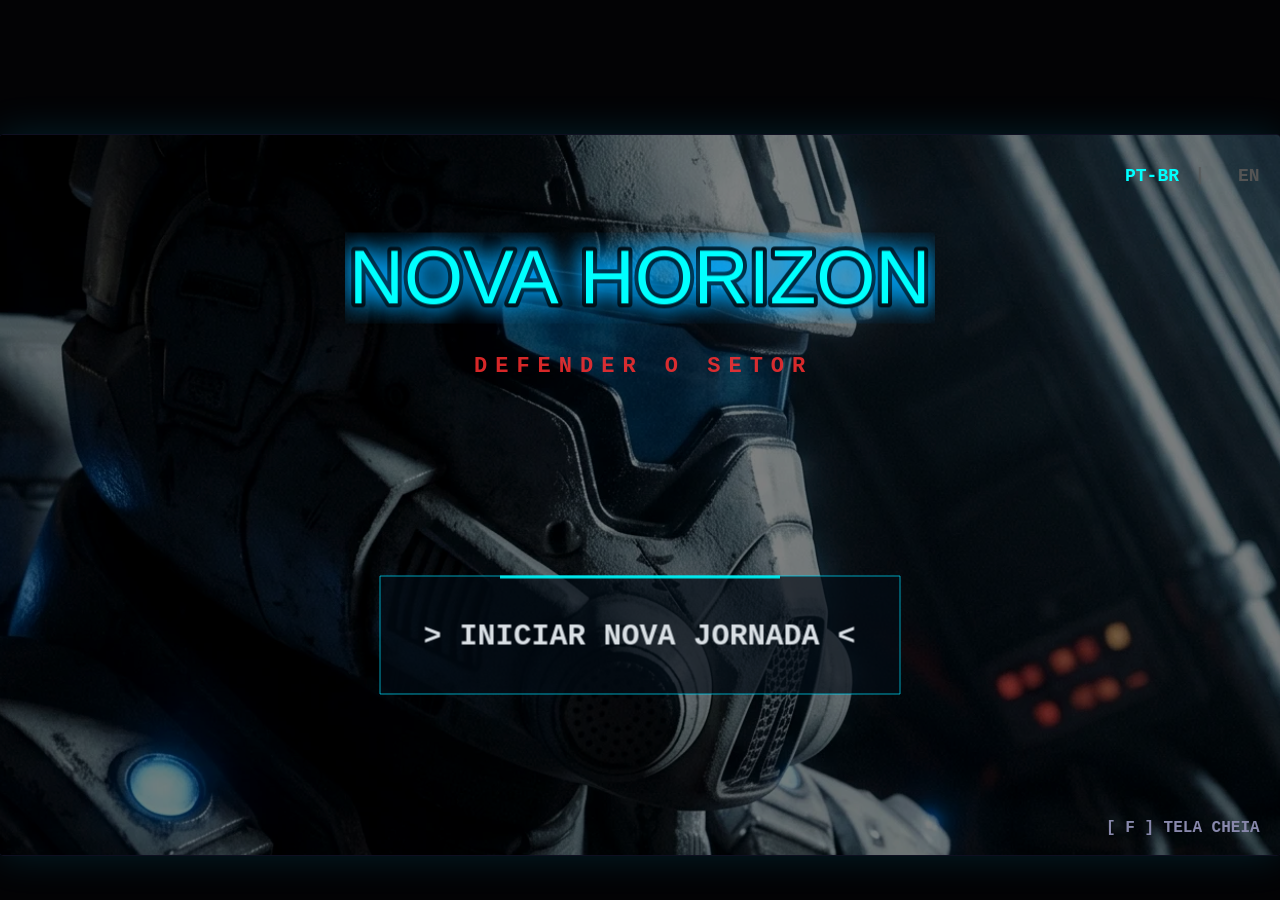
==== games/nova-horizon/index.html @ ccfad2d4 "Add Daniel Brittus Studio site" ====
<!DOCTYPE html>
<html lang="pt-BR">
<head>
    <meta charset="UTF-8">
    <meta name="viewport" content="width=device-width, initial-scale=1.0">
    <title>Nova Horizon</title>
    <meta name="theme-color" content="#02060d">
    <link rel="icon" href="data:image/svg+xml,%3Csvg xmlns='http://www.w3.org/2000/svg' viewBox='0 0 64 64'%3E%3Crect width='64' height='64' rx='12' fill='%2302060d'/%3E%3Cpath d='M32 8 54 56 32 45 10 56Z' fill='%2300e5ff'/%3E%3Cpath d='M32 17 43 43 32 37 21 43Z' fill='%23ffffff'/%3E%3C/svg%3E">
    <script src="phaser.min.js"></script>
    <style>
        /* Estilo para centralizar o jogo na tela e dar um "glow" de ficção científica */
        body {
            margin: 0;
            padding: 0;
            background-color: #030305; /* Fundo escuro do espaço */
            display: flex;
            justify-content: center;
            align-items: center;
            height: 100vh;
            overflow: hidden;
        }
        canvas {
            box-shadow: 0 0 40px rgba(0, 200, 255, 0.15); /* Brilho neon sutil nas bordas */
            border: 1px solid #111122;
            border-radius: 4px;
            image-rendering: auto;
            filter: saturate(1.03) contrast(1.02);
        }
    </style>
</head>
<body>
    <script src="src/cenas/MenuInicial.js"></script>
    <script src="CenaLoja.js"></script>
    <script src="src/cenas/CenaFase.js"></script>
    <script src="src/cenas/CenaPausa.js"></script>
    <script src="src/cenas/CenaCarregamento.js"></script>
    <script src="CenaCutsceneFuga.js"></script>
    <script src="src/main.js"></script>
    
</body>
</html>
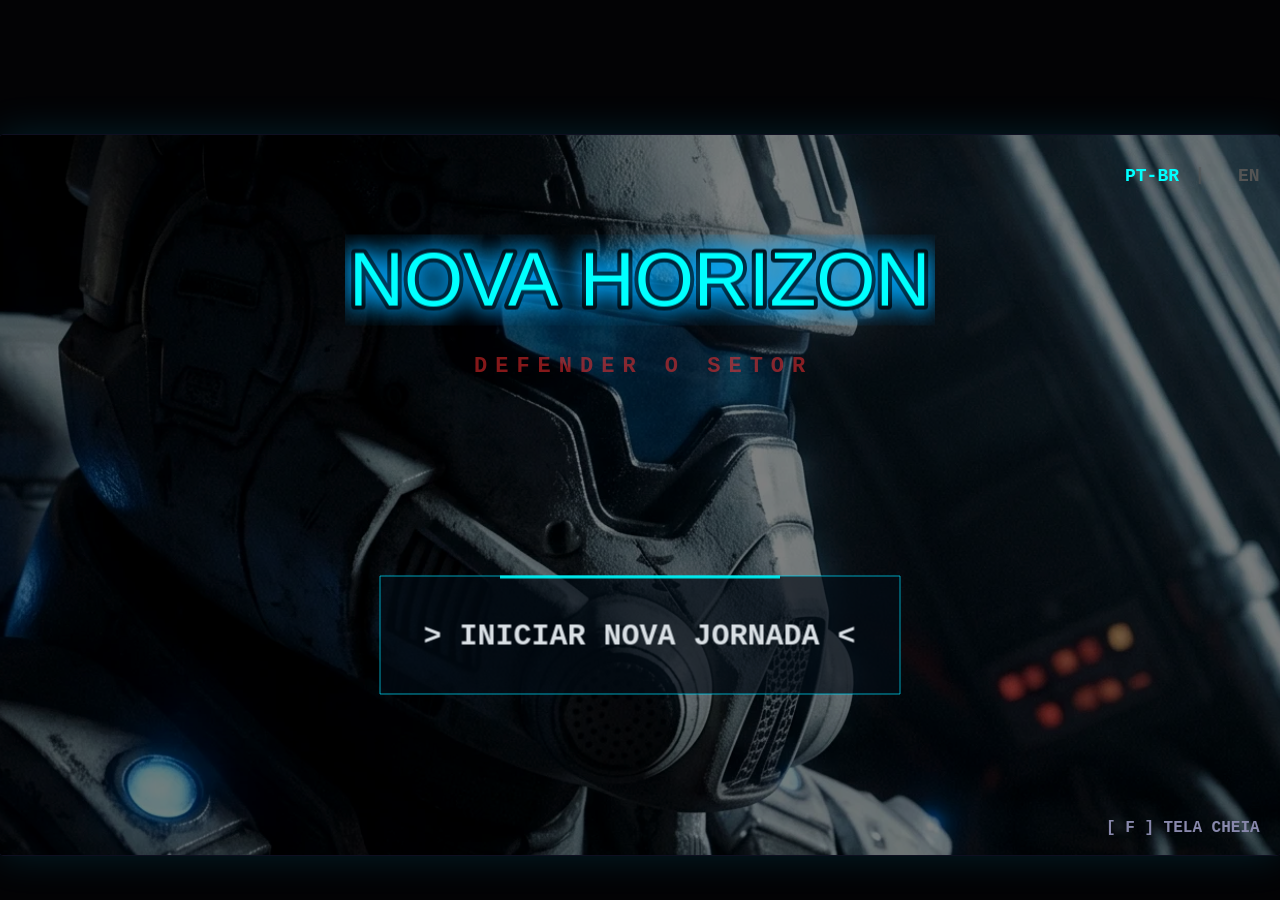
==== commit 20d47d09: "Refine portfolio landing and Nova Horizon mobile flow" ====
--- a/games/nova-horizon/index.html
+++ b/games/nova-horizon/index.html
@@ -26,9 +26,94 @@
             image-rendering: auto;
             filter: saturate(1.03) contrast(1.02);
         }
+        .mobile-landscape-gate {
+            position: fixed;
+            inset: 0;
+            z-index: 20;
+            display: none;
+            place-items: center;
+            padding: 24px;
+            background:
+                radial-gradient(circle at 50% 20%, rgba(0, 229, 255, 0.24), transparent 32rem),
+                linear-gradient(180deg, rgba(2, 6, 13, 0.92), rgba(1, 3, 8, 0.98));
+            color: #e8fbff;
+            text-align: center;
+        }
+        .mobile-landscape-gate.is-visible {
+            display: grid;
+        }
+        .mobile-landscape-gate.is-hidden {
+            display: none;
+        }
+        .mobile-landscape-card {
+            width: min(440px, 100%);
+            padding: 24px;
+            border: 1px solid rgba(0, 229, 255, 0.38);
+            border-radius: 8px;
+            background: rgba(3, 10, 22, 0.82);
+            box-shadow: 0 24px 80px rgba(0, 0, 0, 0.45), inset 0 1px 0 rgba(255, 255, 255, 0.12);
+        }
+        .mobile-landscape-card h1 {
+            margin: 0 0 10px;
+            color: #00e5ff;
+            font: 700 34px/1 Impact, sans-serif;
+            letter-spacing: 0;
+        }
+        .mobile-landscape-card p {
+            margin: 0 0 18px;
+            color: #b8d6df;
+            font: 600 15px/1.5 "Courier New", monospace;
+        }
+        .mobile-landscape-card button {
+            width: 100%;
+            min-height: 54px;
+            border: 0;
+            border-radius: 8px;
+            background: linear-gradient(135deg, #00e5ff, #ffffff);
+            color: #02060d;
+            font: 900 16px/1 "Courier New", monospace;
+        }
     </style>
 </head>
 <body>
+    <div id="mobile-landscape-gate" class="mobile-landscape-gate" aria-live="polite">
+        <div class="mobile-landscape-card">
+            <h1>NOVA HORIZON</h1>
+            <p>Toque para abrir em tela cheia e jogar no celular em modo deitado.</p>
+            <button type="button">JOGAR EM TELA CHEIA</button>
+        </div>
+    </div>
+    <script>
+        (() => {
+            const isMobile = window.matchMedia('(pointer: coarse), (max-width: 820px)').matches;
+            const gate = document.getElementById('mobile-landscape-gate');
+            if (!isMobile || !gate) return;
+
+            gate.classList.add('is-visible');
+
+            const enterMobilePlay = async () => {
+                try {
+                    if (!document.fullscreenElement && document.documentElement.requestFullscreen) {
+                        await document.documentElement.requestFullscreen();
+                    }
+                } catch (error) {
+                    console.info('Fullscreen indisponivel neste navegador.', error);
+                }
+
+                try {
+                    if (screen.orientation && screen.orientation.lock) {
+                        await screen.orientation.lock('landscape');
+                    }
+                } catch (error) {
+                    console.info('Bloqueio de orientacao indisponivel neste navegador.', error);
+                }
+
+                gate.classList.add('is-hidden');
+            };
+
+            gate.querySelector('button').addEventListener('click', enterMobilePlay, { once: true });
+        })();
+    </script>
     <script src="src/cenas/MenuInicial.js"></script>
     <script src="CenaLoja.js"></script>
     <script src="src/cenas/CenaFase.js"></script>
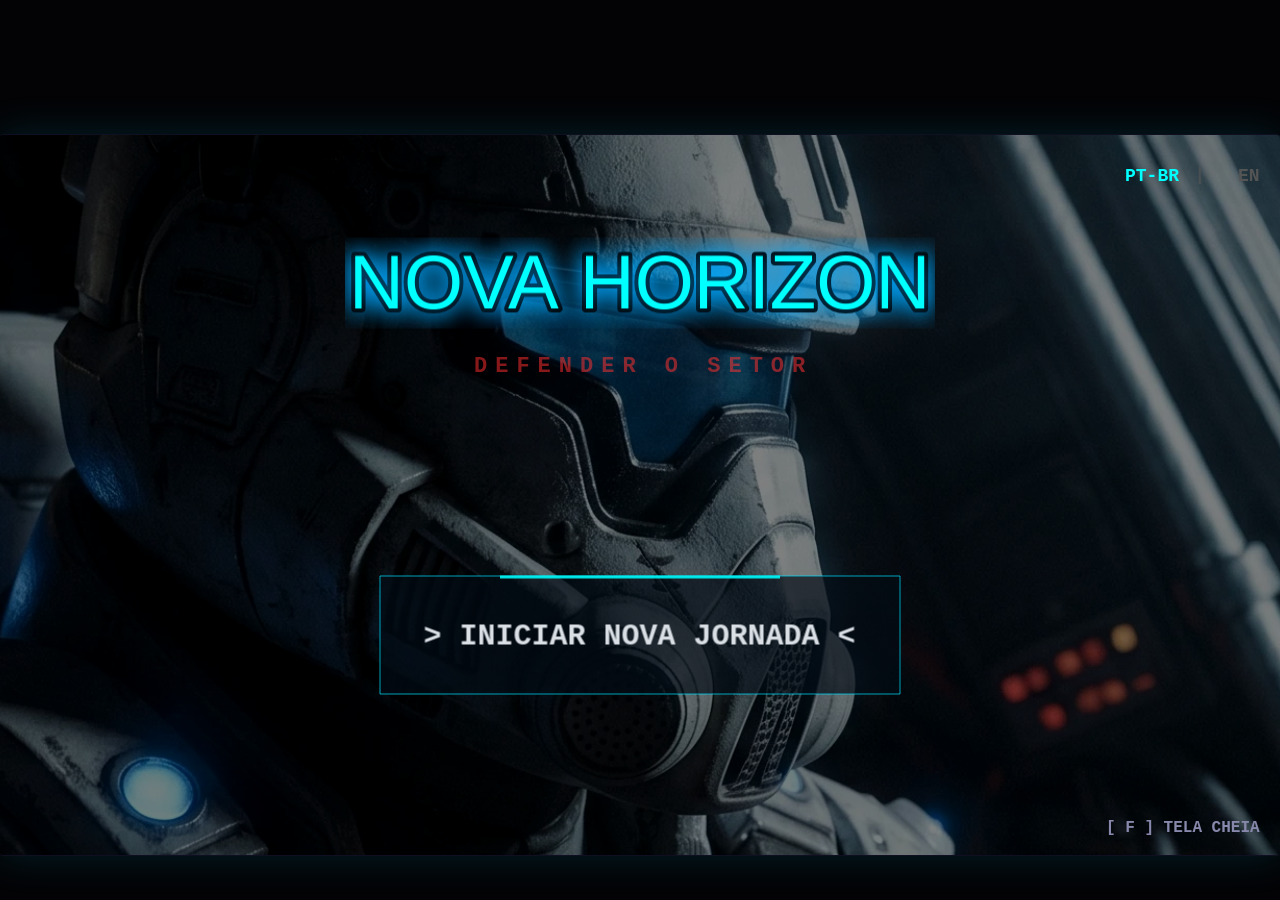
==== commit b2f589a9: "Fix Nova Horizon mobile gate language and fullscreen" ====
--- a/games/nova-horizon/index.html
+++ b/games/nova-horizon/index.html
@@ -2,13 +2,18 @@
 <html lang="pt-BR">
 <head>
     <meta charset="UTF-8">
-    <meta name="viewport" content="width=device-width, initial-scale=1.0">
+    <meta name="viewport" content="width=device-width, initial-scale=1.0, viewport-fit=cover">
     <title>Nova Horizon</title>
     <meta name="theme-color" content="#02060d">
     <link rel="icon" href="data:image/svg+xml,%3Csvg xmlns='http://www.w3.org/2000/svg' viewBox='0 0 64 64'%3E%3Crect width='64' height='64' rx='12' fill='%2302060d'/%3E%3Cpath d='M32 8 54 56 32 45 10 56Z' fill='%2300e5ff'/%3E%3Cpath d='M32 17 43 43 32 37 21 43Z' fill='%23ffffff'/%3E%3C/svg%3E">
     <script src="phaser.min.js"></script>
     <style>
         /* Estilo para centralizar o jogo na tela e dar um "glow" de ficção científica */
+        html,
+        body {
+            width: 100%;
+            height: 100%;
+        }
         body {
             margin: 0;
             padding: 0;
@@ -16,8 +21,18 @@
             display: flex;
             justify-content: center;
             align-items: center;
+            min-height: 100vh;
+            min-height: 100dvh;
+            overflow: hidden;
+        }
+        body.mobile-fullscreen-mode {
+            position: fixed;
+            inset: 0;
+            width: 100vw;
             height: 100vh;
-            overflow: hidden;
+            height: 100dvh;
+            min-height: 100dvh;
+            background: #000000;
         }
         canvas {
             box-shadow: 0 0 40px rgba(0, 200, 255, 0.15); /* Brilho neon sutil nas bordas */
@@ -25,6 +40,11 @@
             border-radius: 4px;
             image-rendering: auto;
             filter: saturate(1.03) contrast(1.02);
+        }
+        body.mobile-fullscreen-mode canvas {
+            border: 0;
+            border-radius: 0;
+            box-shadow: none;
         }
         .mobile-landscape-gate {
             position: fixed;
@@ -79,8 +99,8 @@
     <div id="mobile-landscape-gate" class="mobile-landscape-gate" aria-live="polite">
         <div class="mobile-landscape-card">
             <h1>NOVA HORIZON</h1>
-            <p>Toque para abrir em tela cheia e jogar no celular em modo deitado.</p>
-            <button type="button">JOGAR EM TELA CHEIA</button>
+            <p data-mobile-gate-copy>Toque para abrir em tela cheia e jogar no celular em modo deitado.</p>
+            <button type="button" data-mobile-gate-button>JOGAR EM TELA CHEIA</button>
         </div>
     </div>
     <script>
@@ -89,15 +109,55 @@
             const gate = document.getElementById('mobile-landscape-gate');
             if (!isMobile || !gate) return;
 
+            const dictionary = {
+                PT: {
+                    copy: 'Toque para abrir em tela cheia e jogar no celular em modo deitado.',
+                    button: 'JOGAR EM TELA CHEIA'
+                },
+                EN: {
+                    copy: 'Tap to open fullscreen and play on mobile in landscape mode.',
+                    button: 'PLAY FULLSCREEN'
+                }
+            };
+            const storedLanguage = localStorage.getItem('db-language') || localStorage.getItem('idioma_jogo') || 'PT';
+            const language = storedLanguage === 'EN' ? 'EN' : 'PT';
+            const text = dictionary[language];
+            document.documentElement.lang = language === 'EN' ? 'en' : 'pt-BR';
+            gate.querySelector('[data-mobile-gate-copy]').textContent = text.copy;
+            gate.querySelector('[data-mobile-gate-button]').textContent = text.button;
             gate.classList.add('is-visible');
 
+            const requestBrowserFullscreen = async () => {
+                const target = document.documentElement;
+                const request =
+                    target.requestFullscreen ||
+                    target.webkitRequestFullscreen ||
+                    target.msRequestFullscreen;
+
+                if (!document.fullscreenElement && !document.webkitFullscreenElement && request) {
+                    await request.call(target, { navigationUI: 'hide' });
+                }
+            };
+
+            const requestPhaserFullscreen = () => {
+                const game = window.novaHorizonGame;
+                if (game && game.scale && !game.scale.isFullscreen) {
+                    game.scale.startFullscreen({ navigationUI: 'hide' });
+                }
+            };
+
             const enterMobilePlay = async () => {
+                document.body.classList.add('mobile-fullscreen-mode');
                 try {
-                    if (!document.fullscreenElement && document.documentElement.requestFullscreen) {
-                        await document.documentElement.requestFullscreen();
-                    }
+                    await requestBrowserFullscreen();
                 } catch (error) {
                     console.info('Fullscreen indisponivel neste navegador.', error);
+                }
+
+                try {
+                    requestPhaserFullscreen();
+                } catch (error) {
+                    console.info('Fullscreen do Phaser indisponivel neste navegador.', error);
                 }
 
                 try {
@@ -109,9 +169,13 @@
                 }
 
                 gate.classList.add('is-hidden');
+                setTimeout(() => {
+                    requestPhaserFullscreen();
+                    window.dispatchEvent(new Event('resize'));
+                }, 160);
             };
 
-            gate.querySelector('button').addEventListener('click', enterMobilePlay, { once: true });
+            gate.querySelector('[data-mobile-gate-button]').addEventListener('click', enterMobilePlay, { once: true });
         })();
     </script>
     <script src="src/cenas/MenuInicial.js"></script>
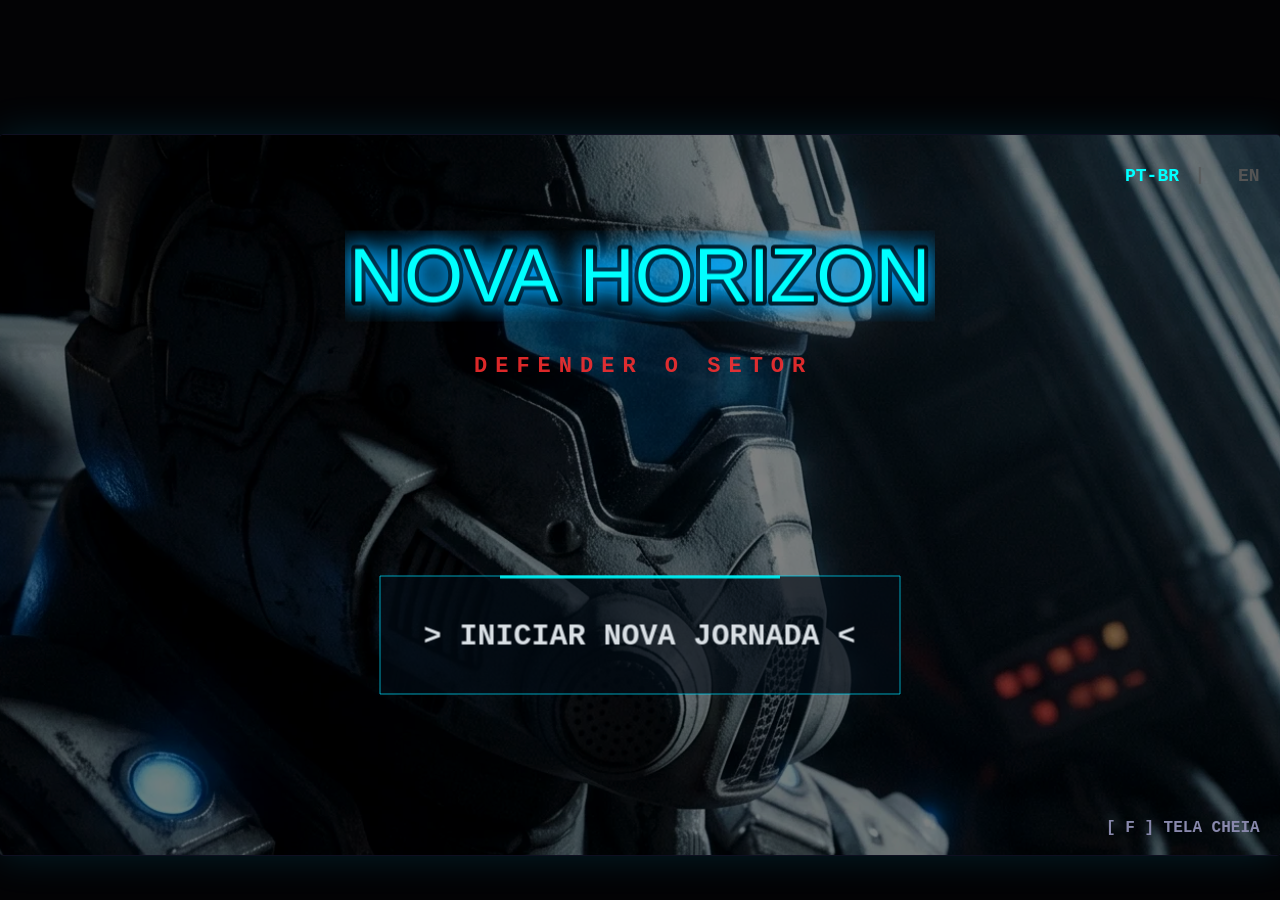
==== commit 6889ee59: "Fill mobile screen for Nova Horizon" ====
--- a/games/nova-horizon/index.html
+++ b/games/nova-horizon/index.html
@@ -144,6 +144,9 @@
                 if (game && game.scale && !game.scale.isFullscreen) {
                     game.scale.startFullscreen({ navigationUI: 'hide' });
                 }
+                if (game && game.scale && game.scale.refresh) {
+                    game.scale.refresh();
+                }
             };
 
             const enterMobilePlay = async () => {
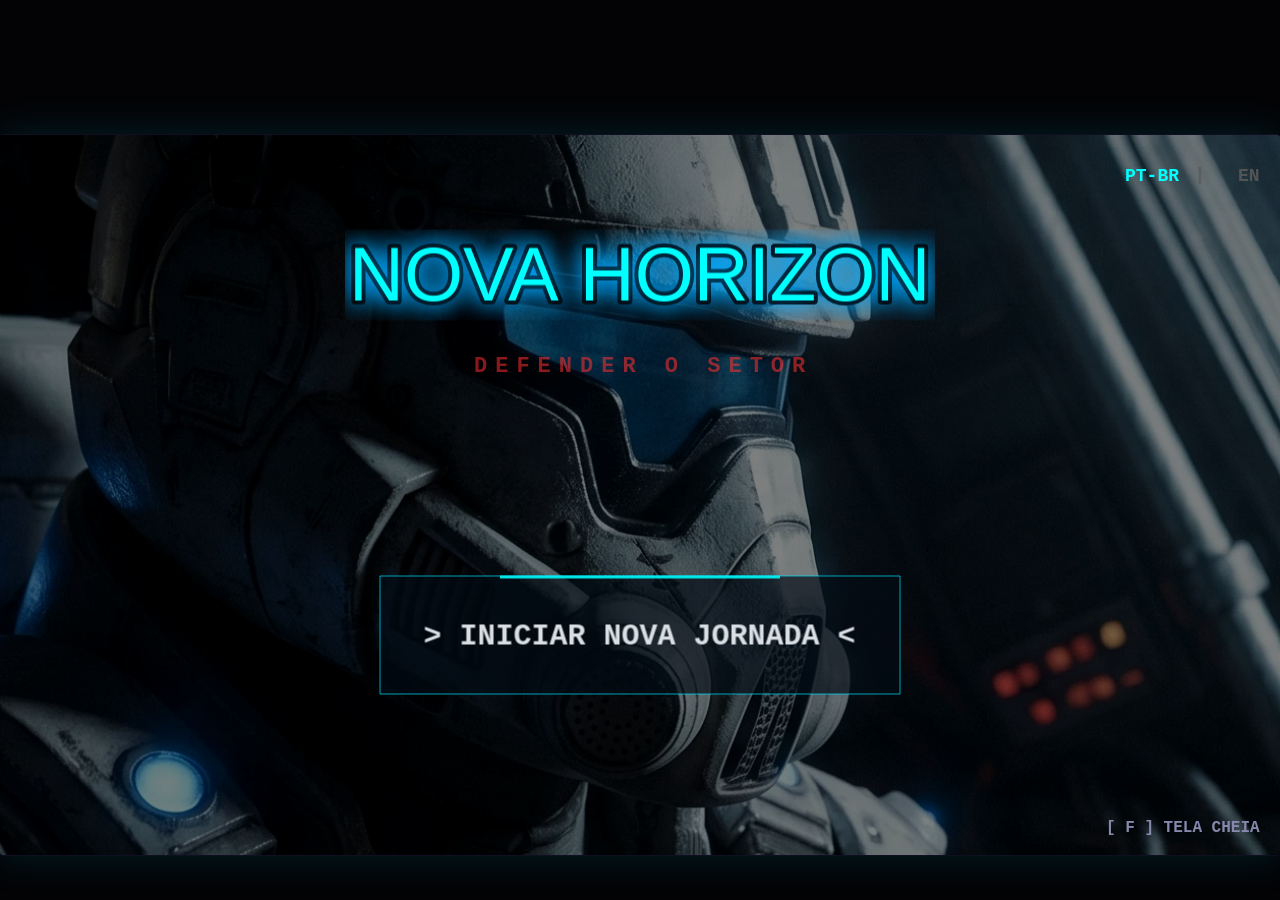
==== commit 9eda7873: "Launch Nova Horizon fullscreen from mobile portfolio" ====
--- a/games/nova-horizon/index.html
+++ b/games/nova-horizon/index.html
@@ -107,7 +107,11 @@
         (() => {
             const isMobile = window.matchMedia('(pointer: coarse), (max-width: 820px)').matches;
             const gate = document.getElementById('mobile-landscape-gate');
-            if (!isMobile || !gate) return;
+            const isEmbedded = new URLSearchParams(window.location.search).get('embedded') === '1';
+            if (isEmbedded) {
+                document.body.classList.add('mobile-fullscreen-mode');
+            }
+            if (!isMobile || !gate || isEmbedded) return;
 
             const dictionary = {
                 PT: {
